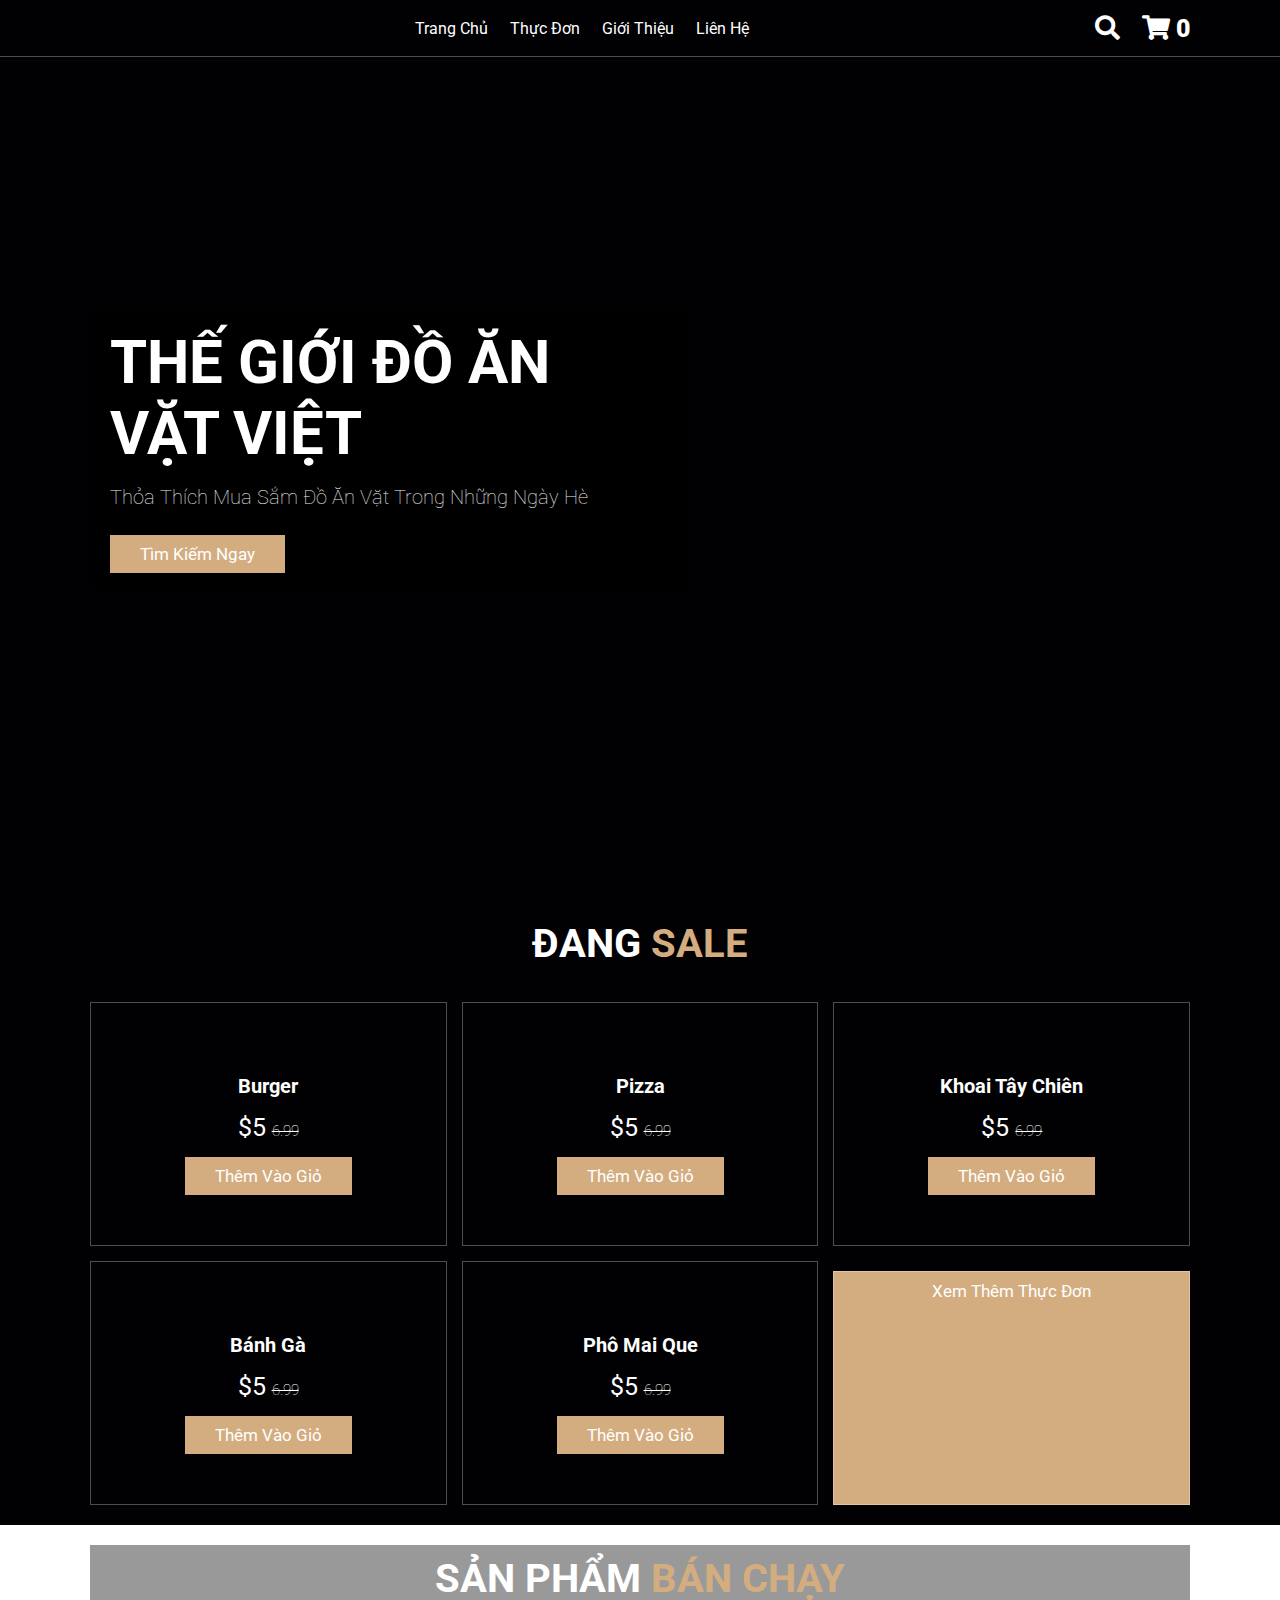
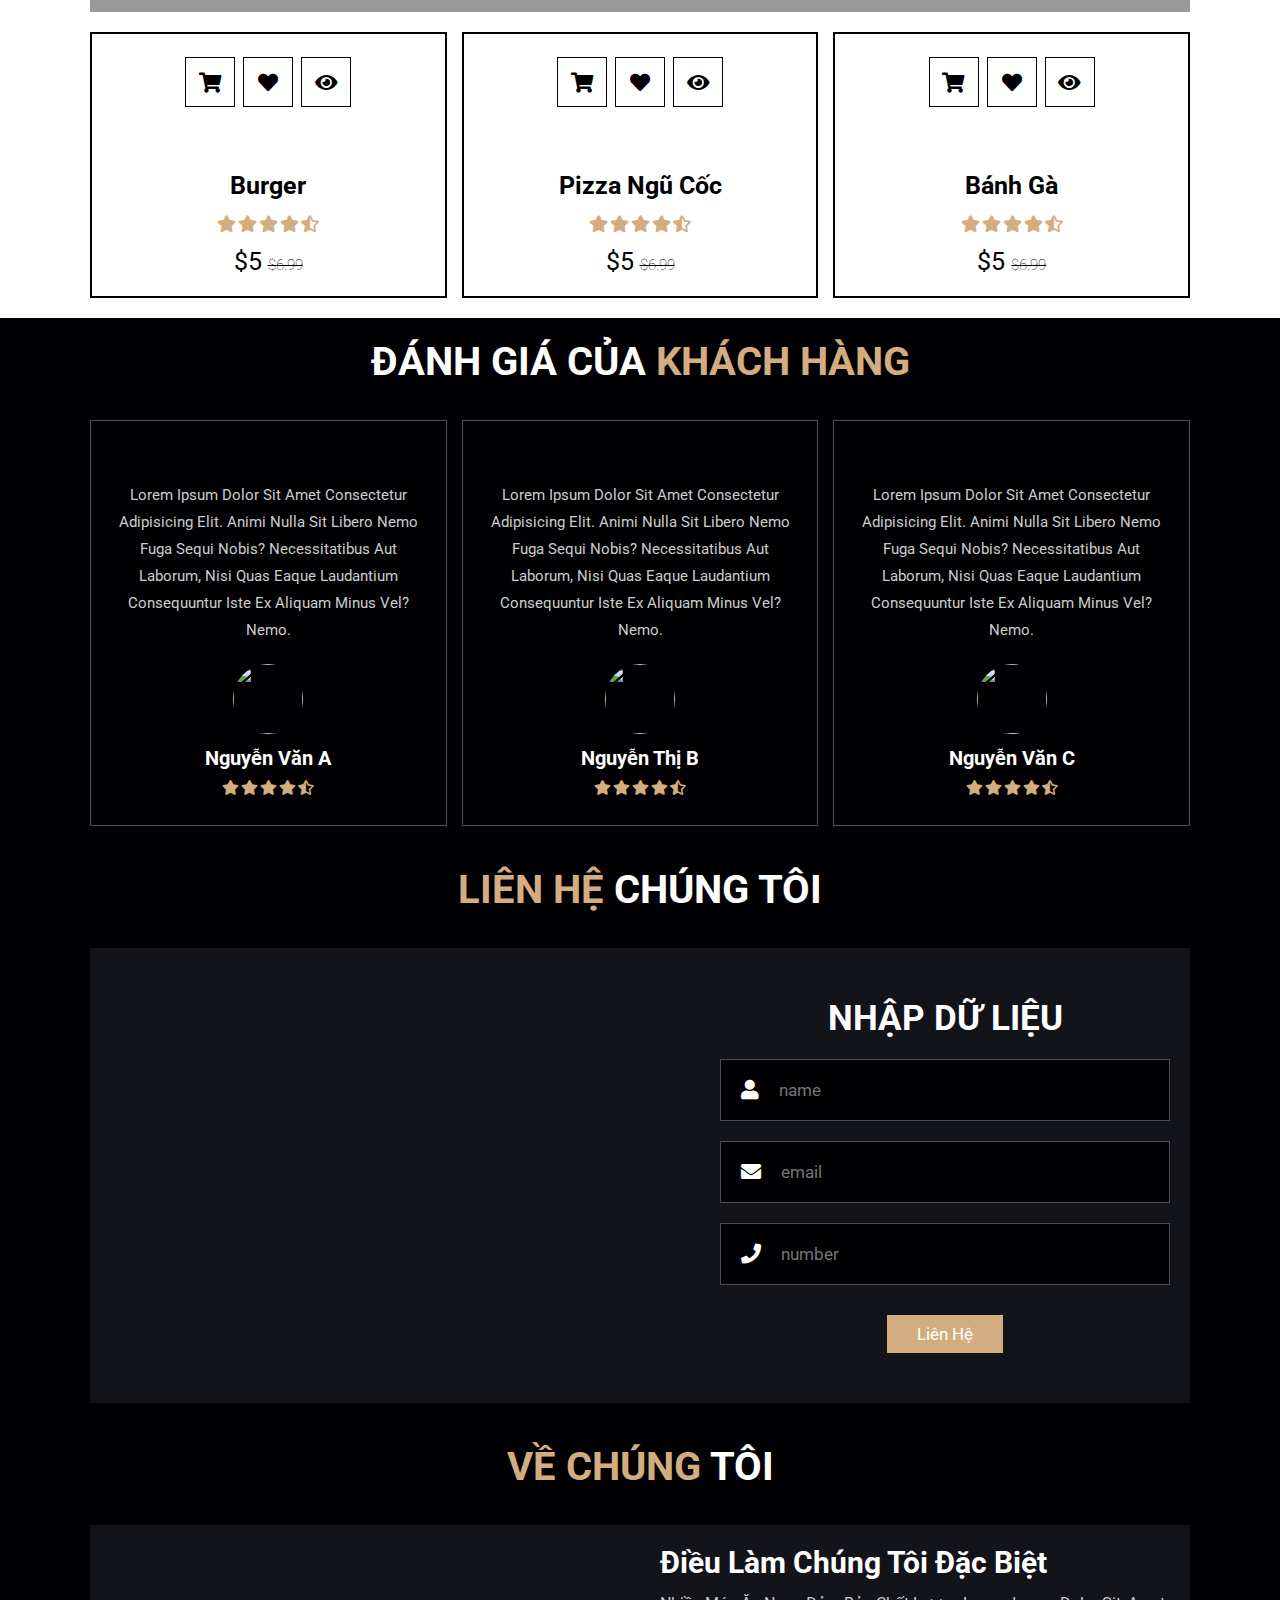
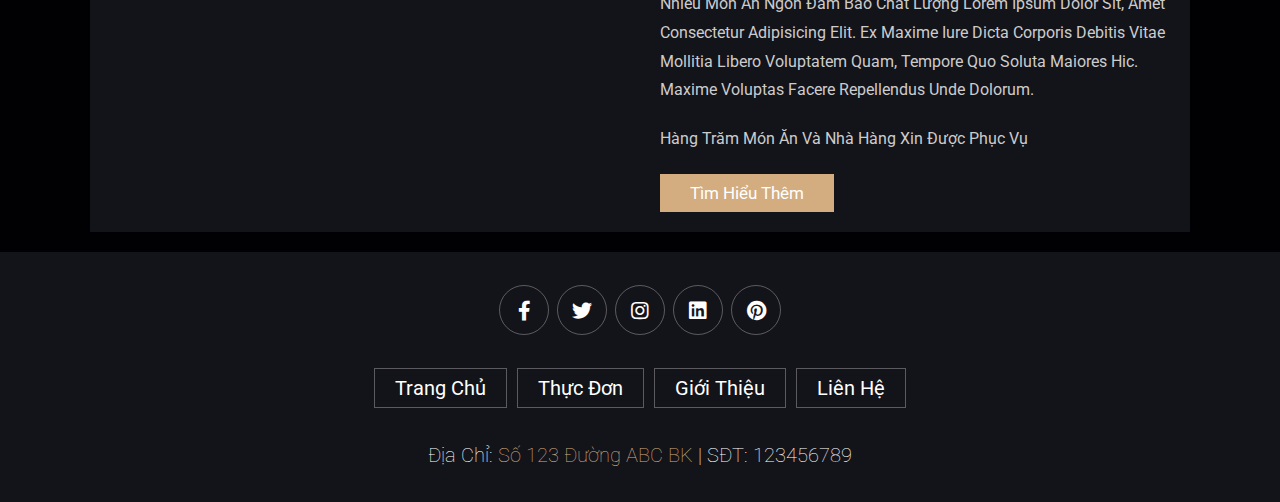
==== Main/index.html @ 558248c6 "Initial commit" ====
<!DOCTYPE html>
<html lang="en">
<head>
    <meta charset="UTF-8">
    <meta http-equiv="X-UA-Compatible" content="IE=edge">
    <meta name="viewport" content="width=device-width, initial-scale=1.0">
    <title>An Vat Viet</title>
    <link rel="stylesheet" href="style.css">
    <link rel="stylesheet" href="https://cdnjs.cloudflare.com/ajax/libs/font-awesome/5.15.4/css/all.min.css">
</head>
<body>
    <!-- header section -->
    <header class="header">

        <a href="/Assignment/Menu/index.html" class="logo">
            <img src="/Assignment/Image/logo_size.jpg" alt="">
        </a>
    
        <nav class="navbar">
            <a href="/Assignment/Main/index.html">Trang Chủ</a>
            <a href="/Assignment/Main/menu.html">Thực Đơn</a>
            <a href="#about">Giới Thiệu</a>
            <a href="#contact">Liên Hệ</a>
        </nav>
        <div class="icons">
            <div class="fas fa-search" id="search-btn"></div>
            <div class="fas fa-shopping-cart" id="cart-btn"> <span>0</span> </div>
        </div>
        <div class="search-form">
            <input type="search" id="search-box" placeholder="Tìm Sản Phẩm...">
            <label for="search-box" class="fas fa-search"></label>
        </div>
        <div class="cart-items-container">
            <div class="product-items-in-cart">

            </div>
            <a href="#" class="btn">Đặt Mua</a>
        </div>
    </header>

    <!-- home section -->
    <section class="home" id="home">

        <div class="content">
            <h3>Thế Giới Đồ Ăn Vặt Việt</h3>
            <p>Thỏa thích mua sắm đồ ăn vặt trong những ngày hè</p>
            <a href="#" class="btn">Tìm kiếm ngay</a>
        </div>
    
    </section>

    <!-- menu section -->

    <section class="menu" id="menu">

        <h1 class="heading"> Đang <span>Sale</span> </h1>
    
        <div class="box-container">
    
            <div class="box">
                <img class="items" src="/Assignment/Image/menu-1.png" alt="">
                <h3>Burger</h3>
                <div class="price">$5 <span>6.99</span></div>
                <a href="#menu" class="btn add-cart">Thêm vào giỏ</a>
            </div>
    
            <div class="box">
                <img class="items" src="/Assignment/Image/menu-2.png" alt="">
                <h3>Pizza</h3>
                <div class="price">$5 <span>6.99</span></div>
                <a href="#menu" class="btn add-cart">Thêm vào giỏ</a>
            </div>
    
            <div class="box">
                <img class="items" src="/Assignment/Image/menu-3.png" alt="">
                <h3>Khoai Tây Chiên</h3>
                <div class="price">$5 <span>6.99</span></div>
                <a href="#menu" class="btn add-cart">Thêm vào giỏ</a>
            </div>
    
            <div class="box">
                <img class="items" src="/Assignment/Image/menu-4.png" alt="">
                <h3>Bánh Gà</h3>
                <div class="price">$5 <span>6.99</span></div>
                <a href="#menu" class="btn add-cart">Thêm vào giỏ</a>
            </div>
    
            <div class="box">
                <img class="items" src="/Assignment/Image/menu-5.png" alt="">
                <h3>Phô Mai Que</h3>
                <div class="price">$5 <span>6.99</span></div>
                <a href="#menu" class="btn add-cart">Thêm vào giỏ</a>
            </div>
            <a href="#" id="more-items" class="btn">Xem thêm thực đơn</a>
        </div>
    
    </section>

    <!-- products section -->
    <section class="products" id="products">

        <h1 class="heading"> Sản phẩm <span>Bán chạy</span> </h1>
    
        <div class="box-container">
    
            <div class="box">
                <div class="icons">
                    <a href="#products" class="fas fa-shopping-cart add-cart"></a>
                    <a href="#" class="fas fa-heart"></a>
                    <a href="#" class="fas fa-eye"></a>
                </div>
                <div class="image">
                    <img src="/Assignment/Image/menu-1.png" alt="">
                </div>
                <div class="content">
                    <h3>Burger</h3>
                    <div class="stars">
                        <i class="fas fa-star"></i>
                        <i class="fas fa-star"></i>
                        <i class="fas fa-star"></i>
                        <i class="fas fa-star"></i>
                        <i class="fas fa-star-half-alt"></i>
                    </div>
                    <div class="price">$5 <span>$6.99</span></div>
                </div>
            </div>
    
            <div class="box">
                <div class="icons">
                    <a href="#products" class="fas fa-shopping-cart add-cart"></a>
                    <a href="#" class="fas fa-heart"></a>
                    <a href="#" class="fas fa-eye"></a>
                </div>
                <div class="image">
                    <img src="/Assignment/Image/menu-2.png" alt="">
                </div>
                <div class="content">
                    <h3>Pizza Ngũ Cốc</h3>
                    <div class="stars">
                        <i class="fas fa-star"></i>
                        <i class="fas fa-star"></i>
                        <i class="fas fa-star"></i>
                        <i class="fas fa-star"></i>
                        <i class="fas fa-star-half-alt"></i>
                    </div>
                    <div class="price">$5 <span>$6.99</span></div>
                </div>
            </div>
    
            <div class="box">
                <div class="icons">
                    <a href="#products" class="fas fa-shopping-cart add-cart"></a>
                    <a href="#" class="fas fa-heart"></a>
                    <a href="#" class="fas fa-eye"></a>
                </div>
                <div class="image">
                    <img src="/Assignment/Image/menu-4.png" alt="">
                </div>
                <div class="content">
                    <h3>Bánh Gà</h3>
                    <div class="stars">
                        <i class="fas fa-star"></i>
                        <i class="fas fa-star"></i>
                        <i class="fas fa-star"></i>
                        <i class="fas fa-star"></i>
                        <i class="fas fa-star-half-alt"></i>
                    </div>
                    <div class="price">$5 <span>$6.99</span></div>
                </div>
            </div>
    
        </div>
    
    </section>

    <!-- review section -->

    <section class="review" id="review">

        <h1 class="heading"> Đánh giá của <span>Khách hàng</span> </h1>
    
        <div class="box-container">
    
            <div class="box">
                <img src="/Assignment/Image/quote-img.png" alt="" class="quote">
                <p>Lorem ipsum dolor sit amet consectetur adipisicing elit. Animi nulla sit libero nemo fuga sequi nobis? Necessitatibus aut laborum, nisi quas eaque laudantium consequuntur iste ex aliquam minus vel? Nemo.</p>
                <img src="/Assignment/Image/pic-1.png" class="user" alt="">
                <h3>Nguyễn Văn A</h3>
                <div class="stars">
                    <i class="fas fa-star"></i>
                    <i class="fas fa-star"></i>
                    <i class="fas fa-star"></i>
                    <i class="fas fa-star"></i>
                    <i class="fas fa-star-half-alt"></i>
                </div>
            </div>
    
            <div class="box">
                <img src="/Assignment/Image/quote-img.png" alt="" class="quote">
                <p>Lorem ipsum dolor sit amet consectetur adipisicing elit. Animi nulla sit libero nemo fuga sequi nobis? Necessitatibus aut laborum, nisi quas eaque laudantium consequuntur iste ex aliquam minus vel? Nemo.</p>
                <img src="/Assignment/Image/pic-2.png" class="user" alt="">
                <h3>Nguyễn Thị B</h3>
                <div class="stars">
                    <i class="fas fa-star"></i>
                    <i class="fas fa-star"></i>
                    <i class="fas fa-star"></i>
                    <i class="fas fa-star"></i>
                    <i class="fas fa-star-half-alt"></i>
                </div>
            </div>
            
            <div class="box">
                <img src="/Assignment/Image/quote-img.png" alt="" class="quote">
                <p>Lorem ipsum dolor sit amet consectetur adipisicing elit. Animi nulla sit libero nemo fuga sequi nobis? Necessitatibus aut laborum, nisi quas eaque laudantium consequuntur iste ex aliquam minus vel? Nemo.</p>
                <img src="/Assignment/Image/pic-3.png" class="user" alt="">
                <h3>Nguyễn Văn C</h3>
                <div class="stars">
                    <i class="fas fa-star"></i>
                    <i class="fas fa-star"></i>
                    <i class="fas fa-star"></i>
                    <i class="fas fa-star"></i>
                    <i class="fas fa-star-half-alt"></i>
                </div>
            </div>
    
        </div>
    
    </section>

    <!-- contact section -->

    <section class="contact" id="contact">

        <h1 class="heading"> <span>Liên Hệ </span> Chúng Tôi </h1>
    
        <div class="row">
    
            <iframe src="https://www.google.com/maps/embed?pb=!1m18!1m12!1m3!1d3724.7194098218406!2d105.84541831744384!3d21.003881800000002!2m3!1f0!2f0!3f0!3m2!1i1024!2i768!4f13.1!3m3!1m2!1s0x3135ad0e7f459a33%3A0x2c115281ebff6f10!2zSOG7jWMgdmnhu4duIEPDtG5nIG5naOG7hyBCS0FDQUQ!5e0!3m2!1sen!2sin!4v1648545951682!5m2!1sen!2sin" width="600" height="450" style="border:0;" allowfullscreen="" loading="lazy" referrerpolicy="no-referrer-when-downgrade"></iframe>
    
            <form action="">
                <h3>Nhập dữ liệu</h3>
                <div class="inputBox">
                    <span class="fas fa-user"></span>
                    <input type="text" placeholder="name">
                </div>
                <div class="inputBox">
                    <span class="fas fa-envelope"></span>
                    <input type="email" placeholder="email">
                </div>
                <div class="inputBox">
                    <span class="fas fa-phone"></span>
                    <input type="number" placeholder="number">
                </div>
                <input type="submit" value="Liên Hệ" class="btn">
            </form>
    
        </div>
    
    </section>

    <!-- about section -->
    <section class="about" id="about">

        <h1 class="heading"> <span>Về Chúng</span> Tôi </h1>
    
        <div class="row">
    
            <div class="image">
                <img src="/Assignment/Image/about.jpg" alt="">
            </div>
    
            <div class="content">
                <h3>Điều làm chúng tôi đặc biệt</h3>
                <p>Nhiều món ăn ngon đảm bảo chất lượng Lorem ipsum dolor sit, amet consectetur adipisicing elit. Ex maxime iure dicta corporis debitis vitae mollitia libero voluptatem quam, tempore quo soluta maiores hic. Maxime voluptas facere repellendus unde dolorum.</p>
                <p>Hàng trăm món ăn và nhà hàng xin được phục vụ</p>
                <a href="#" class="btn">Tìm hiểu thêm</a>
            </div>
    
        </div>
    
    </section>

    <!-- footer section -->
    
    <section class="footer">

        <div class="share">
            <a href="#" class="fab fa-facebook-f"></a>
            <a href="#" class="fab fa-twitter"></a>
            <a href="#" class="fab fa-instagram"></a>
            <a href="#" class="fab fa-linkedin"></a>
            <a href="#" class="fab fa-pinterest"></a>
        </div>
    
        <div class="links">
            <a href="#home">Trang Chủ</a>
            <a href="#menu">Thực Đơn</a>
            <a href="#about">Giới Thiệu</a>
            <a href="#contact">Liên hệ</a>
        </div>
    
        <div class="credit">Địa chỉ: <span>Số 123 Đường ABC BK</span> | SĐT: 123456789</div>
    
    </section>

    

    <script src="./script.js"></script>
</body>
</html>
---- Main/style.css ----
@import url('https://fonts.googleapis.com/css2?family=Roboto:wght@100;300;400;500;700&display=swap');

:root{
    --main-color:#d3ad7f;
    --black:#13131a;
    --bg:#010103;
    --border:.1rem solid rgba(255,255,255,.3);
}

*{
    font-family: 'Roboto', sans-serif;
    margin:0; padding:0;
    box-sizing: border-box;
    outline: none; border:none;
    text-decoration: none;
    text-transform: capitalize;
    transition: .2s linear;
}

html{
    font-size: 62.5%;
    overflow-x: hidden;
    scroll-padding-top: 9rem;
    scroll-behavior: smooth;
}

html::-webkit-scrollbar{
    width: .8rem;
}

html::-webkit-scrollbar-track{
    background: transparent;
}

html::-webkit-scrollbar-thumb{
    background: #fff;
    border-radius: 5rem;
}

body{
    background: var(--bg);
}

section{
    padding:2rem 7%;
}

.heading{
    text-align: center;
    color:#fff;
    text-transform: uppercase;
    padding-bottom: 3.5rem;
    font-size: 4rem;
}

.heading span{
    color:var(--main-color);
    text-transform: uppercase;
}

.btn{
    margin-top: 1rem;
    display: inline-block;
    padding:.9rem 3rem;
    font-size: 1.7rem;
    color:#fff;
    background: var(--main-color);
    cursor: pointer;
}

.btn:hover{
    letter-spacing: .2rem;
}

/* Header Area */

.header{
    background: var(--bg);
    display: flex;
    align-items: center;
    justify-content: space-between;
    padding:1.5rem 7%;
    border-bottom: var(--border);
    position: fixed;
    top:0; left: 0; right: 0;
    z-index: 1000;
}

.header .logo img{
    height: 6rem;
}

.header .navbar a{
    margin:0 1rem;
    font-size: 1.6rem;
    color:#fff;
}

.header .navbar a:hover{
    color:var(--main-color);
    border-bottom: .1rem solid var(--main-color);
    padding-bottom: .5rem;
}

.header .icons div{
    color:#fff;
    cursor: pointer;
    font-size: 2.5rem;
    margin-left: 2rem;
}

.header .icons div:hover{
    color:var(--main-color);
}

.header .icons a{
    color:#fff;
    cursor: pointer;
    font-size: 2.5rem;
    margin-left: 2rem;
}

.header .icons a:hover{
    color:var(--main-color);
}

/* #menu-btn{
    display: none;
} */

.header .search-form{
    position: absolute;
    top:115%; right: 7%;
    background: #fff;
    width: 50rem;
    height: 5rem;
    display: flex;
    align-items: center;
    transform: scaleY(0);
    transform-origin: top;
}

.header .search-form.active{
    transform: scaleY(1);
}

.header .search-form input{
    height: 100%;
    width: 100%;
    font-size: 1.6rem;
    color:var(--black);
    padding:1rem;
    text-transform: none;
}

.header .search-form label{
    cursor: pointer;
    font-size: 2.2rem;
    margin-right: 1.5rem;
    color:var(--black);
}

.header .search-form label:hover{
    color:var(--main-color);
}

.cart-items-container{
    position: absolute;
    top:100%; right: -100%;
    height: calc(100vh - 9.5rem);
    width: 35rem;
    background: #fff;
    padding:0 1.5rem;
}

.header .cart-items-container.active{
    right: 0;
}

.header .cart-items-container .cart-item{
    position: relative;
    margin:2rem 0;
    display: flex;
    align-items: center;
    gap:1.5rem;
    padding: 10px 0;
    border-top: 2px solid var(--main-color);
}

.header .cart-items-container .cart-item .fa-times{
    position: absolute;
    top:1rem; right: 1rem;
    font-size: 2rem;
    cursor: pointer;
    color: var(--black);
}

.header .cart-items-container .cart-item .fa-times:hover{
    color:var(--main-color);
}

.header .cart-items-container .cart-item img{
    height: 7rem;
}

.header .cart-items-container .cart-item .content h3{
    font-size: 2rem;
    color:var(--black);
    padding-bottom: .5rem;
}

.header .cart-items-container .cart-item .content .price{
    font-size: 1.5rem;
    color:var(--main-color);
}

.header .cart-items-container .btn{
    width: 100%;
    text-align: center;
}

/* InCart Area */

.quantity {
    position: absolute;
    top: 7.5rem;
    right: 12.5rem;
    font-size: 1.5rem;
    color: var(--black);
}

.total {
    position: absolute;
    top: 7.5rem;
    right: 4.5rem;
    font-size: 1.5rem;
    color: var(--main-color);
}

.total-cost {
    display: flex;
    justify-content: flex-end;
    width: 100%;
    padding: 20px 0;
    color: #000;
    font-size: 20px;
    border-top: 2px solid var(--main-color);
}
.total-cost-title {
    width: 50%;
}

.total-cost-price {
    width: 20%;
    color: var(--main-color);
}

/* Home Area */

.home{
    min-height: 100vh;
    display: flex;
    align-items: center;
    position: relative;
    background:url(/Assignment/Image/home.jpg) no-repeat;
    background-size: cover;
    background-position: center;
}

.home .content{
    max-width: 60rem;
    padding: 20px;
    background-color: rgba(0,0,0,0.5);
    border-radius: 10px;
}

.home .content h3{
    font-size: 6rem;
    text-transform: uppercase;
    color:#fff;
}

.home .content p{
    font-size: 2rem;
    font-weight: lighter;
    line-height: 1.8;
    padding:1rem 0;
    color:#eee;
}

.about .row{
    display: flex;
    align-items: center;
    background:var(--black);
    flex-wrap: wrap;
}

.about .row .image{
    flex:1 1 45rem;
}

.about .row .image img{
    width: 100%;
}
.about .row .content{
    flex:1 1 45rem;
    padding:2rem;
}

.about .row .content h3{
    font-size: 3rem;
    color:#fff;
}

.about .row .content p{
    font-size: 1.6rem;
    color:#ccc;
    padding:1rem 0;
    line-height: 1.8;
}

.menu .box-container{
    display: grid;
    grid-template-columns: repeat(auto-fit, minmax(30rem, 1fr));
    gap:1.5rem;
}

.menu .box-container .box{
    padding:5rem;
    text-align: center;
    border:var(--border);    
}

.menu .box-container .box img{
    height: 10rem;
}

.menu .box-container .box h3{
    color: #fff;
    font-size: 2rem;
    padding:1rem 0;
}

.menu .box-container .box .price{
    color: #fff;
    font-size: 2.5rem;
    padding:.5rem 0;
}

.menu .box-container .box .price span{
    font-size: 1.5rem;
    text-decoration: line-through;
    font-weight: lighter;
}

.menu .box-container .box:hover{
    background:#fff;
}

.menu .box-container .box:hover > *{
    color:var(--black);
}

#more-items {
    text-align: center;
    border: var(--border);
}

#products {
    background: #FFF;
}

#products h1 {
    padding-top: 10px;
    padding-bottom: 10px;
    background: rgba(0,0,0,0.4);
    margin-bottom: 20px;
}

.products .box-container{
    display: grid;
    grid-template-columns: repeat(auto-fit, minmax(30rem, 1fr));
    gap:1.5rem;
}

.products .box-container .box{
    text-align: center;
    border: 2px solid #000;
    padding: 2rem;
}

.products .box-container .box .icons a{
    height: 5rem;
    width: 5rem;
    line-height: 5rem;
    font-size: 2rem;
    border: 1px solid #000;
    color: #000;
    margin:.3rem;
}

.products .box-container .box .icons a:hover{
    background:var(--main-color);
}

.products .box-container .box .image{
    padding: 2.5rem 0;
}

.products .box-container .box .image img{
    height: 25rem;
}

.products .box-container .box .content h3{
    color:#000;
    font-size: 2.5rem;
}

.products .box-container .box .content .stars{
    padding: 1.5rem;
}

.products .box-container .box .content .stars i{
    font-size: 1.7rem;
    color: var(--main-color);
}

.products .box-container .box .content .price{
    color:#000;
    font-size: 2.5rem;
}

.products .box-container .box .content .price span{
    text-decoration: line-through;
    font-weight: lighter;
    font-size: 1.5rem;
}

.review .box-container{
    display: grid;
    grid-template-columns: repeat(auto-fit, minmax(30rem, 1fr));
    gap:1.5rem;
}

.review .box-container .box{
    border:var(--border);
    text-align: center;
    padding:3rem 2rem;
}

.review .box-container .box p{
    font-size: 1.5rem;
    line-height: 1.8;
    color:#ccc;
    padding:2rem 0;
}

.review .box-container .box .user{
    height: 7rem;
    width: 7rem;
    border-radius: 50%;
    object-fit: cover;
}

.review .box-container .box h3{
    padding:1rem 0;
    font-size: 2rem;
    color:#fff;
}

.review .box-container .box .stars i{
    font-size: 1.5rem;
    color:var(--main-color);
}

.contact .row{
    display: flex;
    background:var(--black);
    flex-wrap: wrap;
    gap:1rem;
}

.contact .row .map{
    flex:1 1 45rem;
    width: 100%;
    object-fit: cover;
}

.contact .row form{
    flex:1 1 45rem;
    padding:5rem 2rem;
    text-align: center;
}

.contact .row form h3{
    text-transform: uppercase;
    font-size: 3.5rem;
    color:#fff;
}

.contact .row form .inputBox{
    display: flex;
    align-items: center;
    margin-top: 2rem;
    margin-bottom: 2rem;
    background:var(--bg);
    border:var(--border);
}

.contact .row form .inputBox span{
    color:#fff;
    font-size: 2rem;
    padding-left: 2rem;
}

.contact .row form .inputBox input{
    width: 100%;
    padding:2rem;
    font-size: 1.7rem;
    color:#fff;
    text-transform: none;
    background:none;
}

.footer{
    background:var(--black);
    text-align: center;
}

.footer .share{
    padding:1rem 0;
}

.footer .share a{
    height: 5rem;
    width: 5rem;
    line-height: 5rem;
    font-size: 2rem;
    color:#fff;
    border:var(--border);
    margin:.3rem;
    border-radius: 50%;
}

.footer .share a:hover{
    background-color: var(--main-color);
}

.footer .links{
    display: flex;
    justify-content: center;
    flex-wrap: wrap;
    padding:2rem 0;
    gap:1rem;
}

.footer .links a{
    padding:.7rem 2rem;
    color:#fff;
    border:var(--border);
    font-size: 2rem;
}

.footer .links a:hover{
    background:var(--main-color);
}

.footer .credit{
    font-size: 2rem;
    color:#fff;
    font-weight: lighter;
    padding:1.5rem;
}

.footer .credit span{
    color:var(--main-color);
}
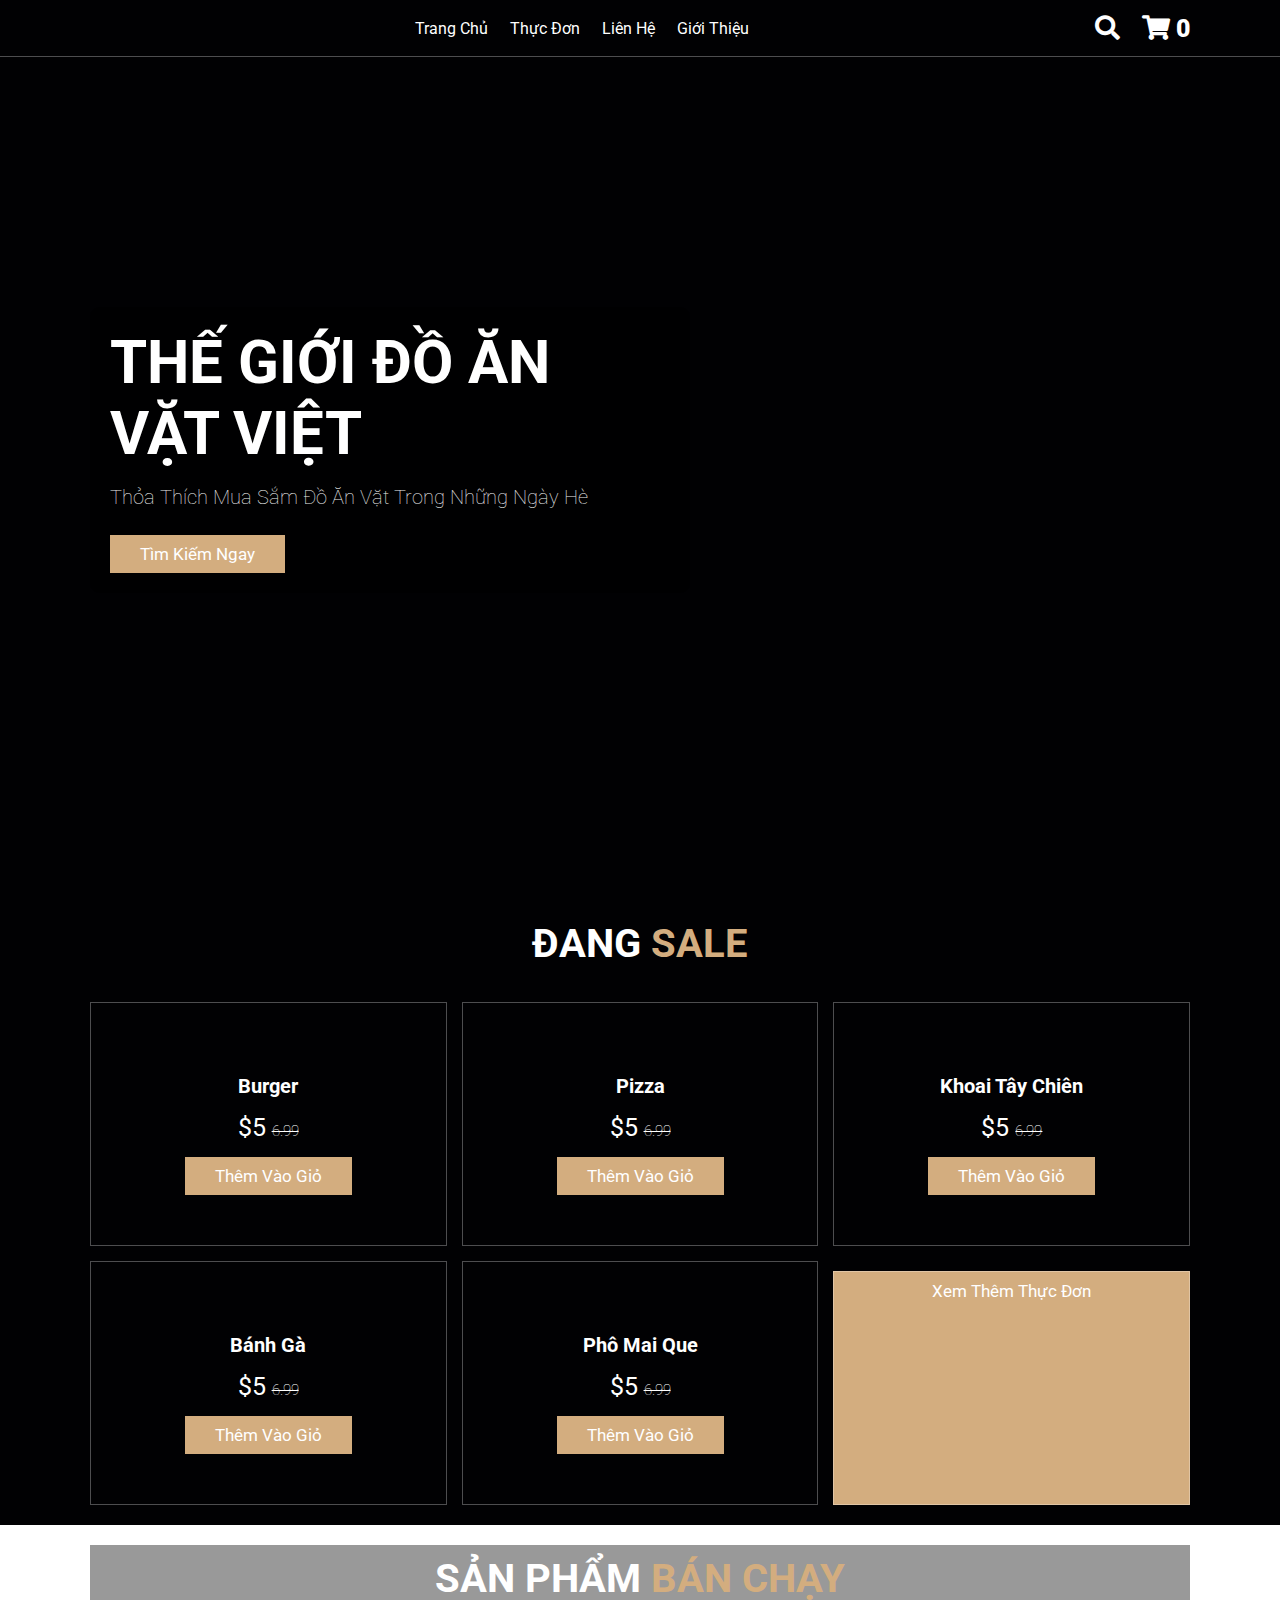
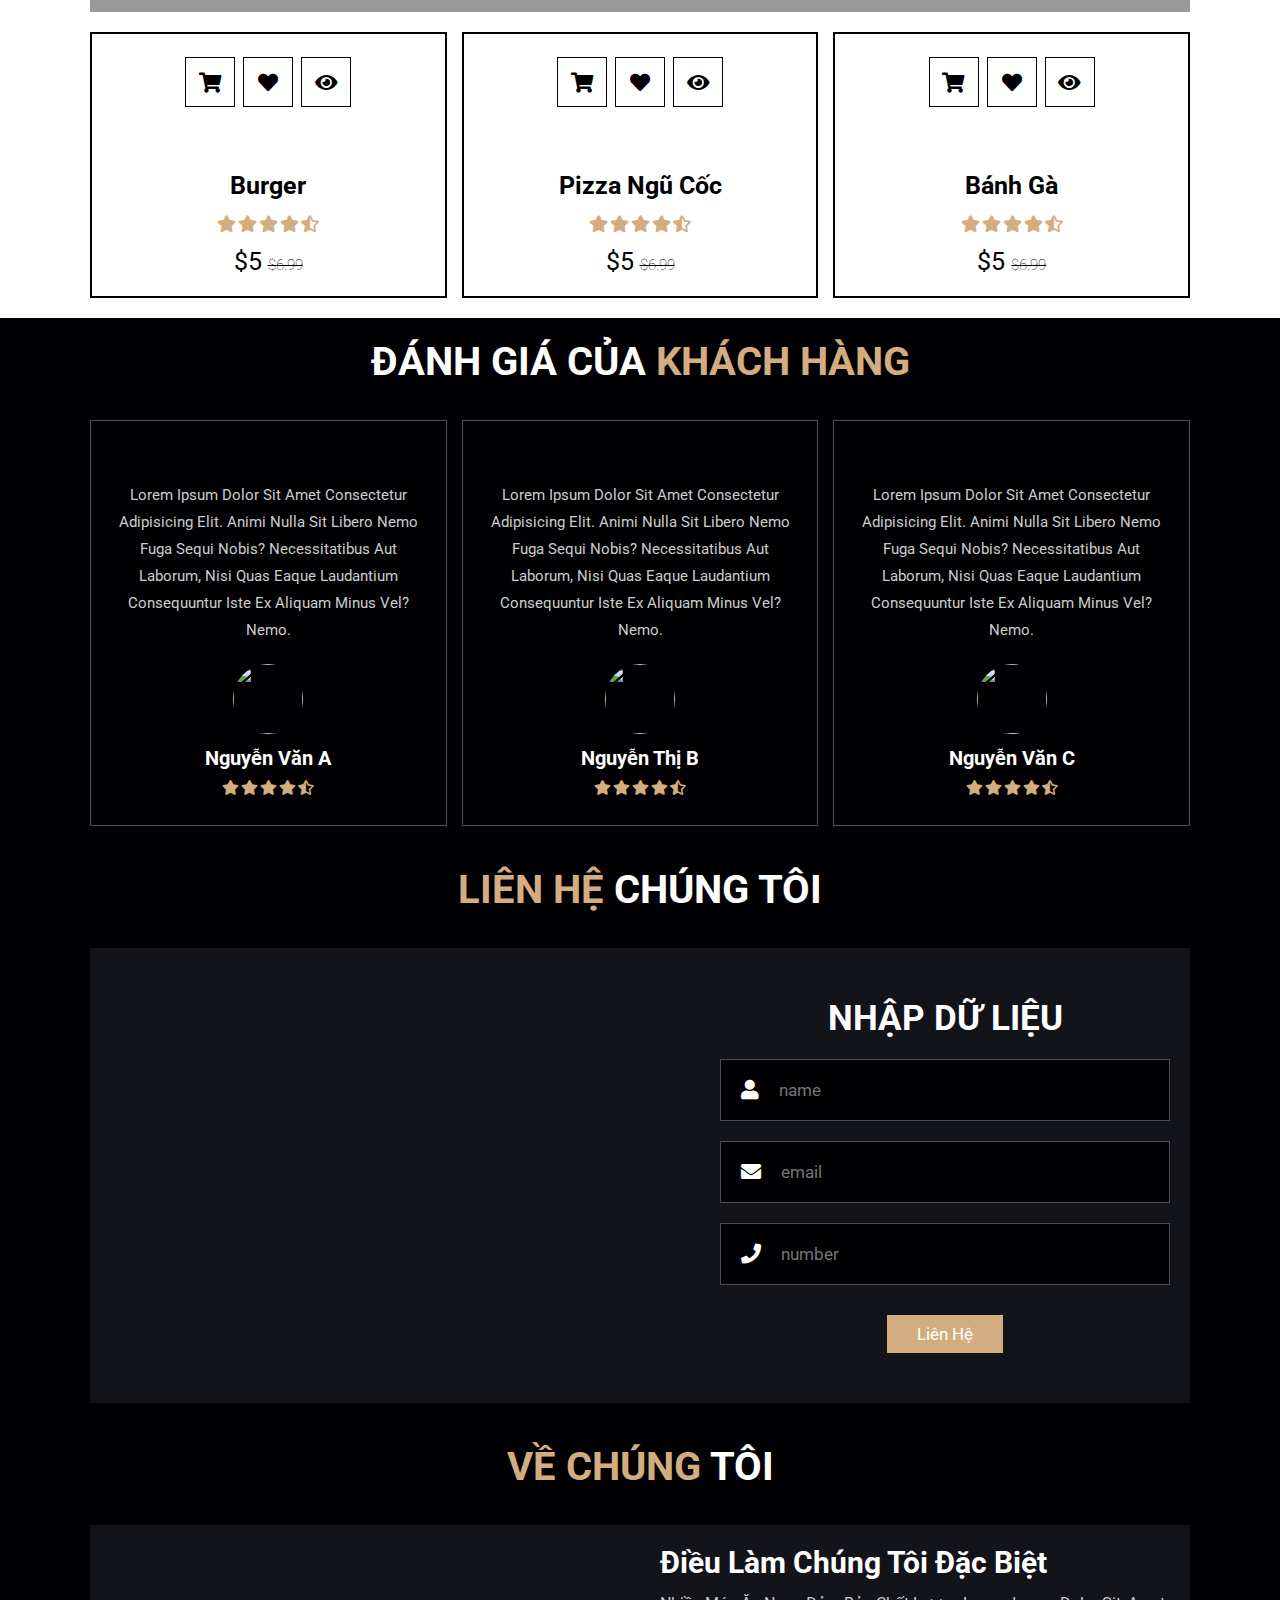
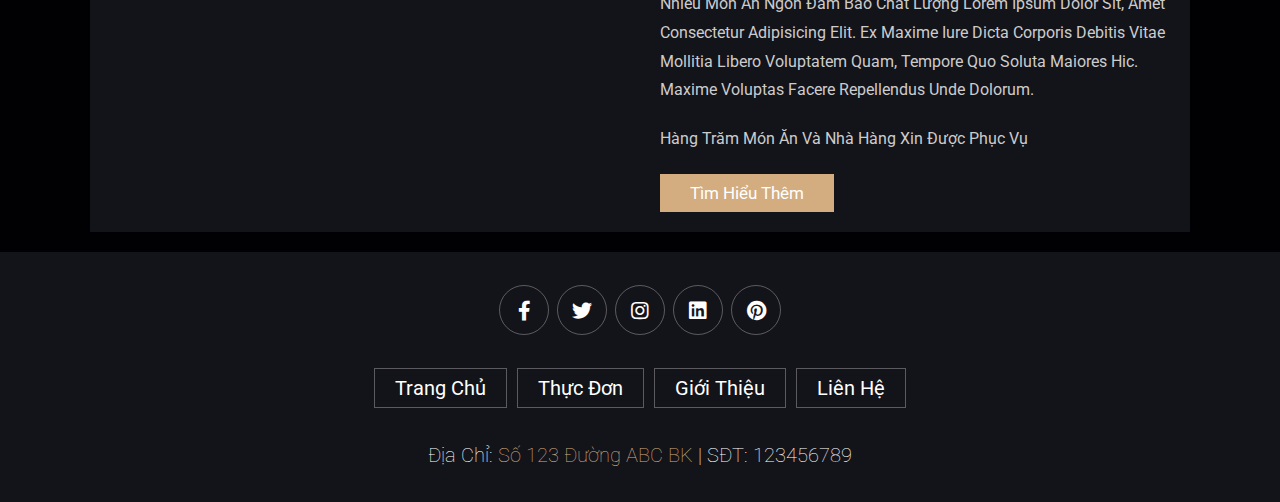
==== commit fb934c93: "complete-1" ====
--- a/Main/index.html
+++ b/Main/index.html
@@ -19,8 +19,8 @@
         <nav class="navbar">
             <a href="/Assignment/Main/index.html">Trang Chủ</a>
             <a href="/Assignment/Main/menu.html">Thực Đơn</a>
+            <a href="#contact">Liên Hệ</a>
             <a href="#about">Giới Thiệu</a>
-            <a href="#contact">Liên Hệ</a>
         </nav>
         <div class="icons">
             <div class="fas fa-search" id="search-btn"></div>
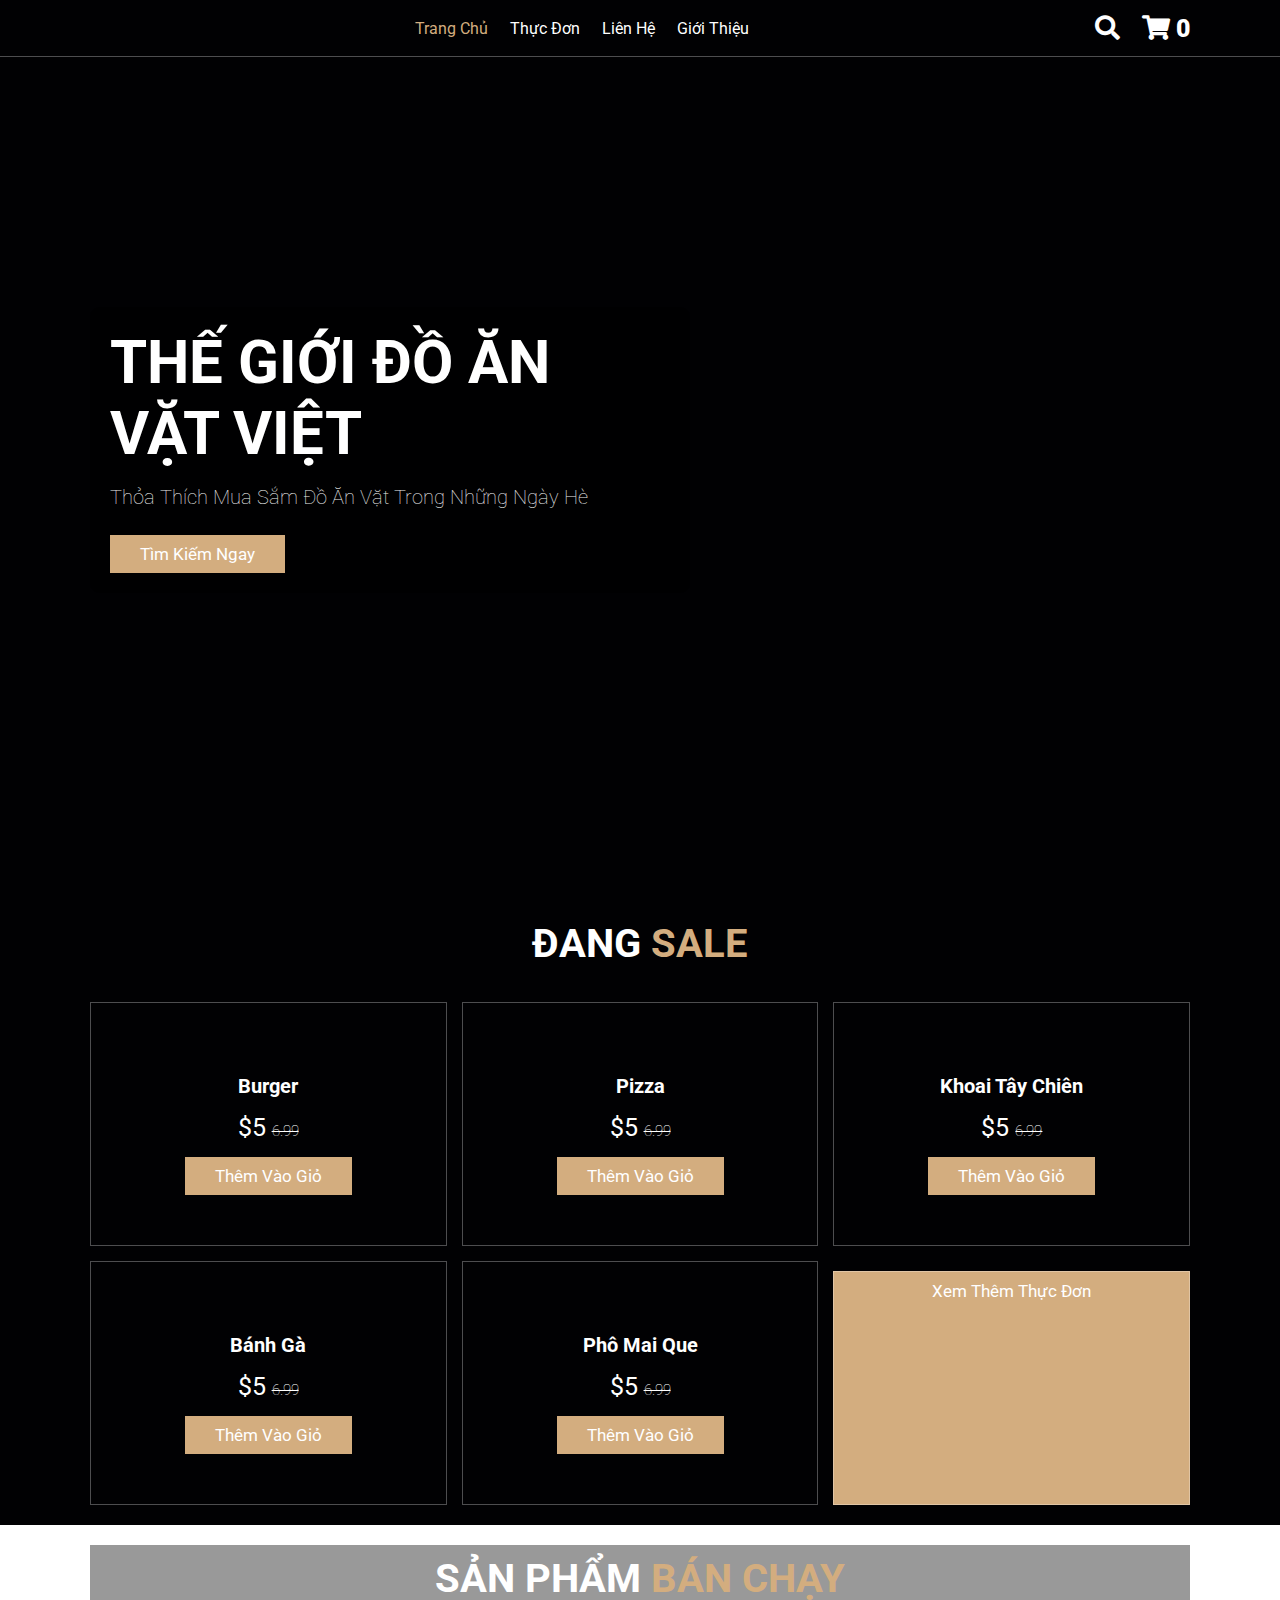
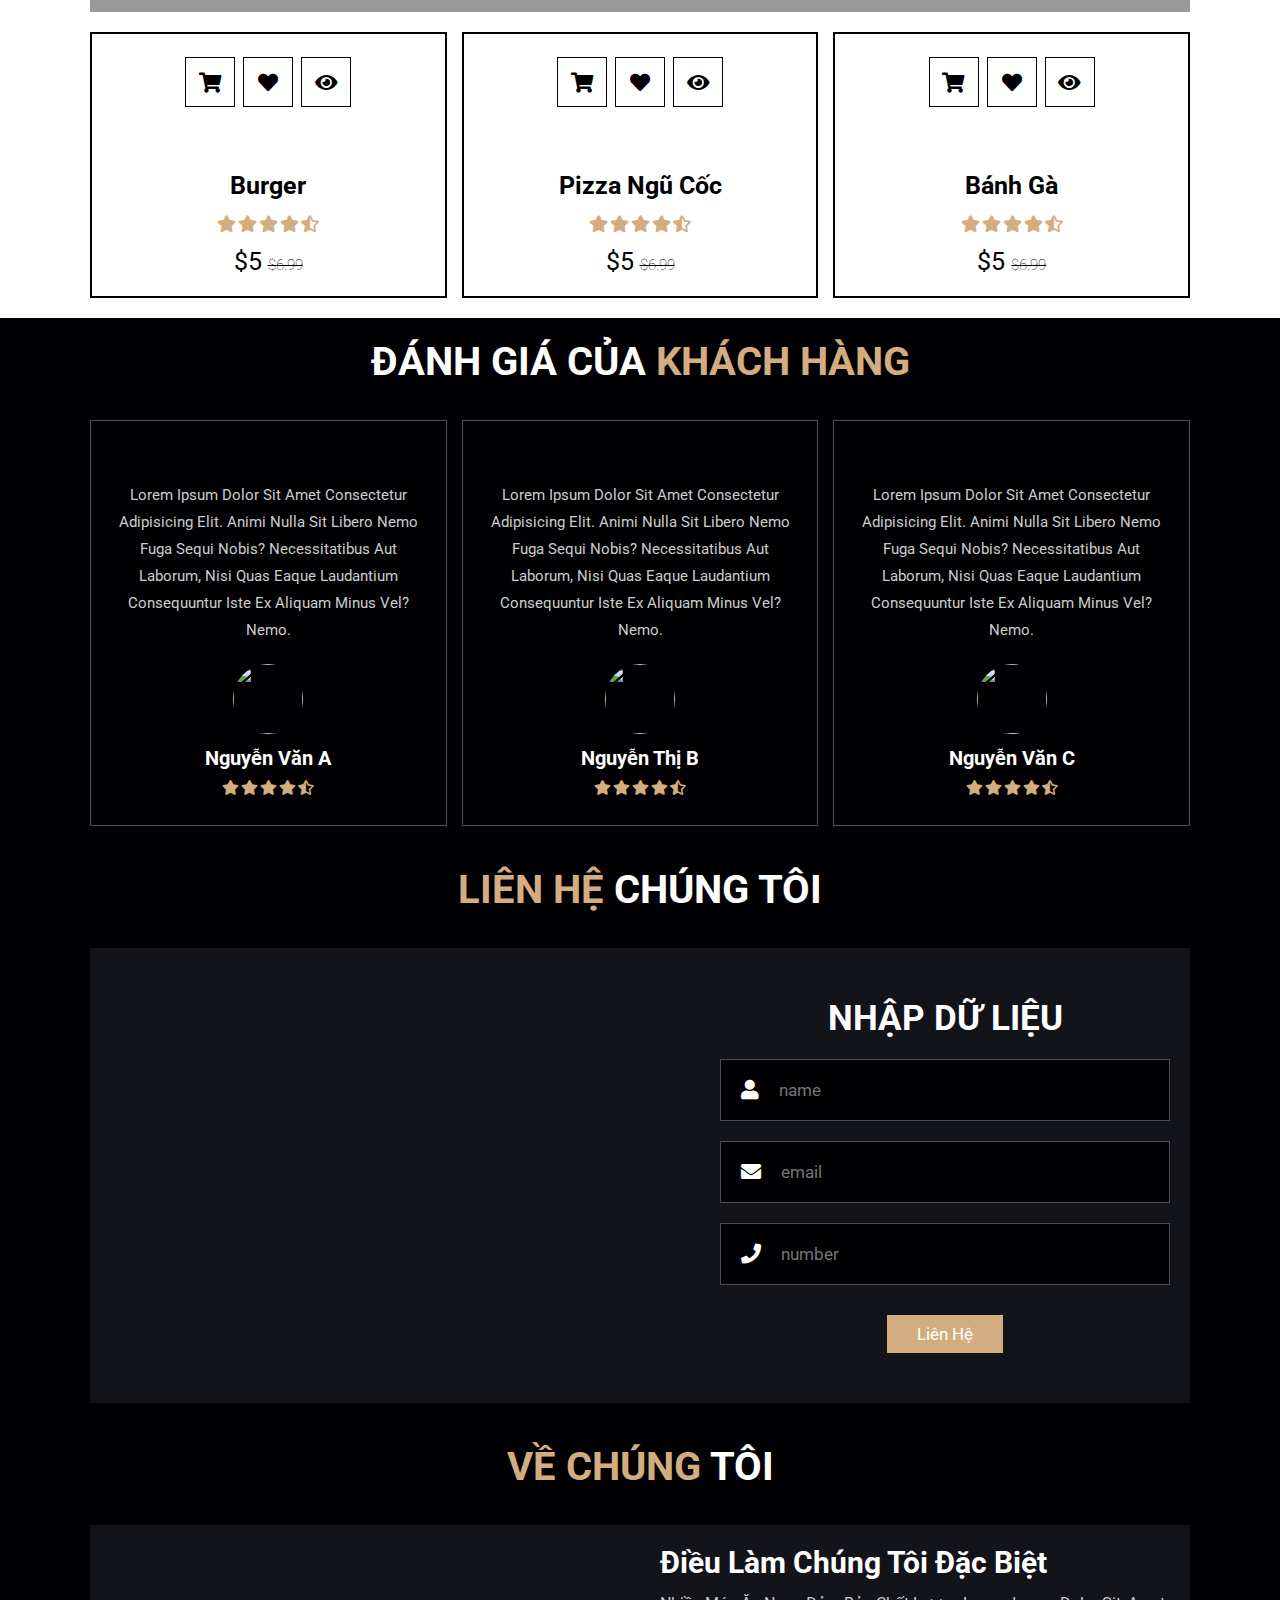
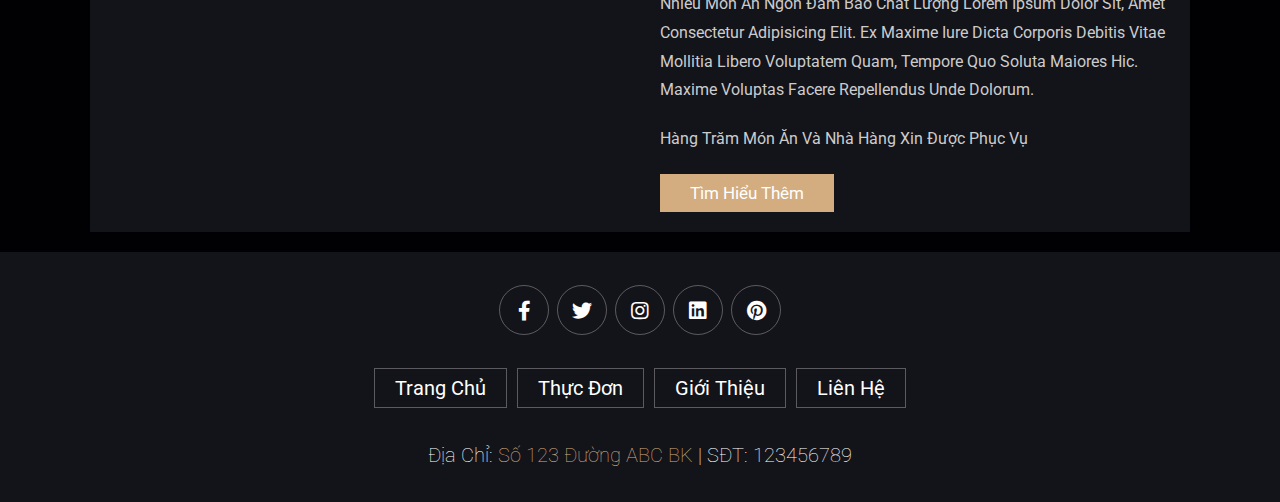
==== commit a3b77a5b: "aa" ====
--- a/Main/index.html
+++ b/Main/index.html
@@ -17,7 +17,7 @@
         </a>
     
         <nav class="navbar">
-            <a href="/Assignment/Main/index.html">Trang Chủ</a>
+            <a class="active" href="/Assignment/Main/index.html">Trang Chủ</a>
             <a href="/Assignment/Main/menu.html">Thực Đơn</a>
             <a href="#contact">Liên Hệ</a>
             <a href="#about">Giới Thiệu</a>
--- a/Main/style.css
+++ b/Main/style.css
@@ -102,6 +102,10 @@
     padding-bottom: .5rem;
 }
 
+.header .navbar .active {
+    color:var(--main-color);
+}
+
 .header .icons div{
     color:#fff;
     cursor: pointer;
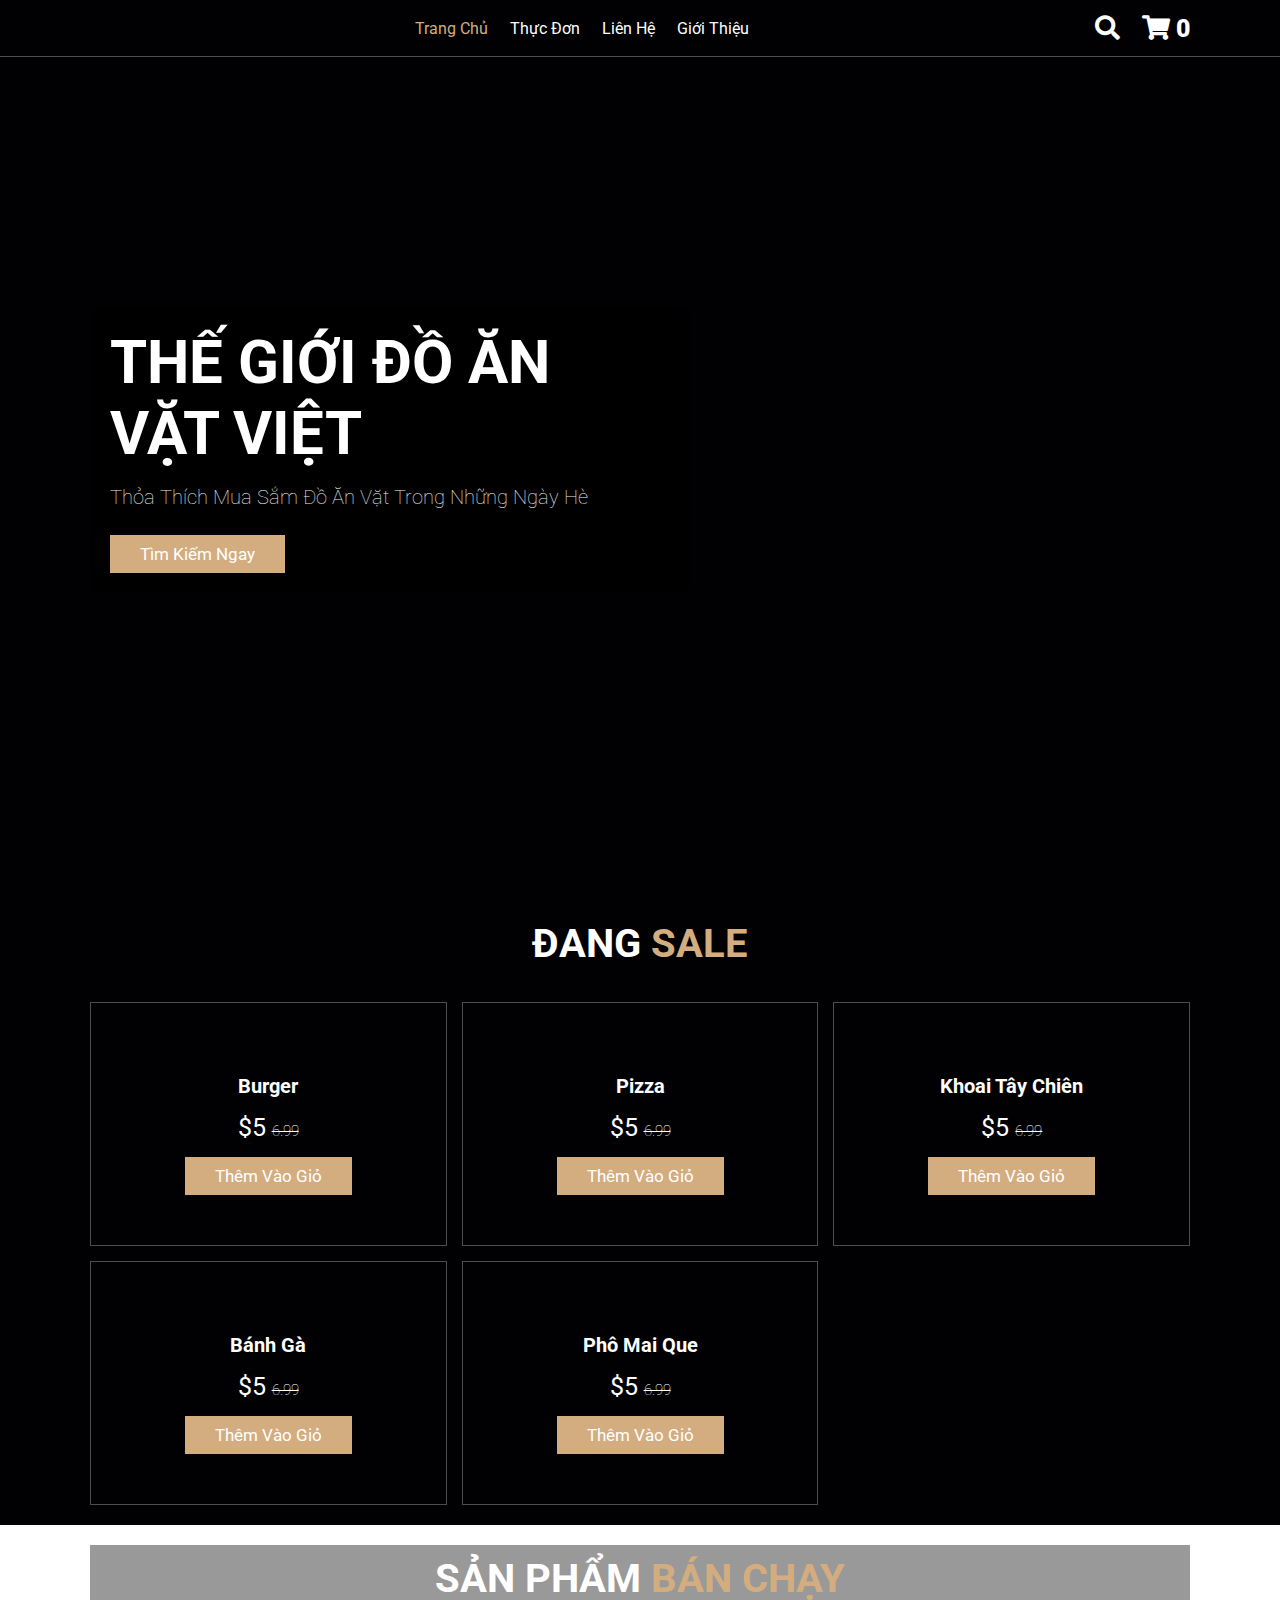
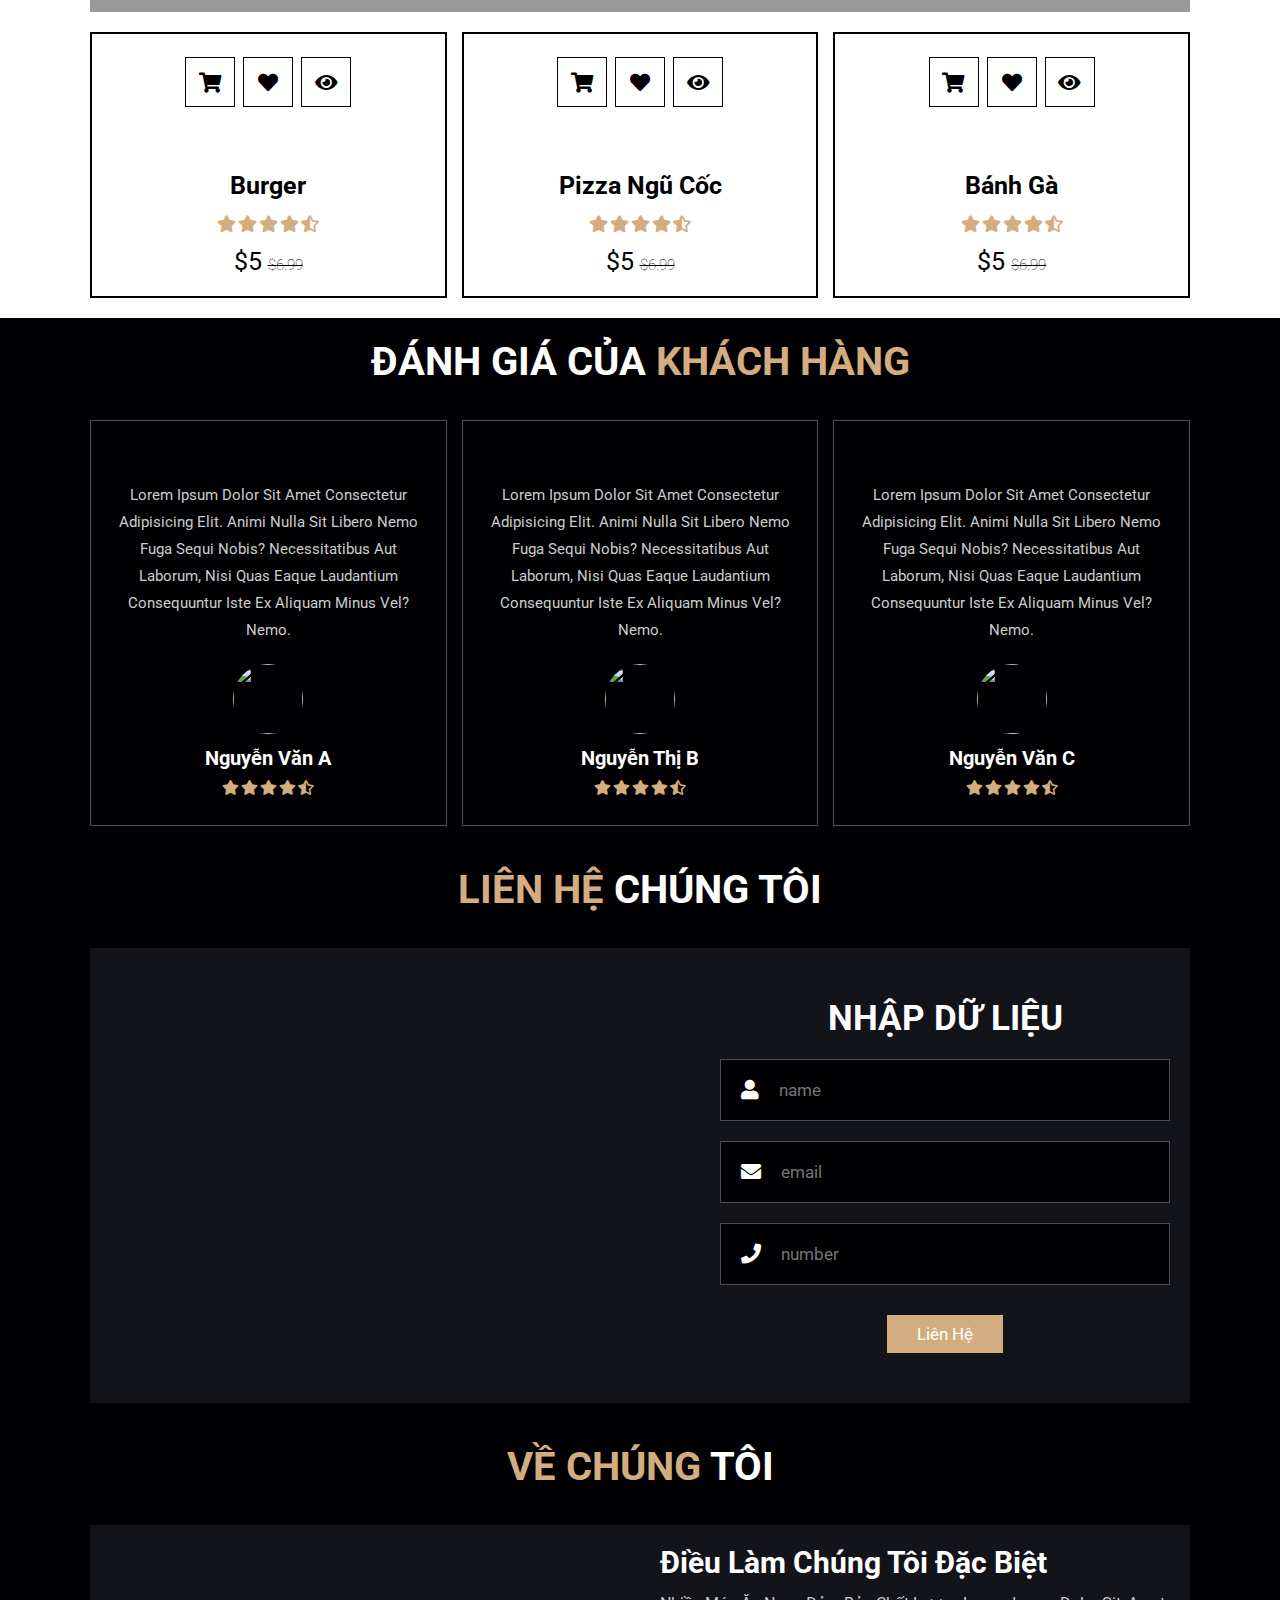
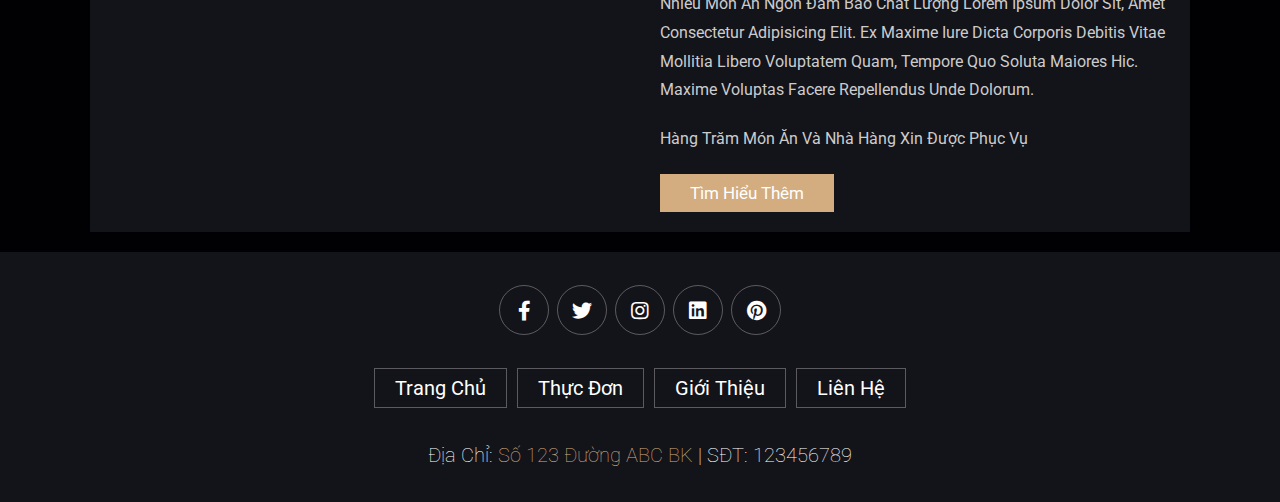
==== commit c1abd7cd: "abca" ====
--- a/Main/index.html
+++ b/Main/index.html
@@ -12,7 +12,7 @@
     <!-- header section -->
     <header class="header">
 
-        <a href="/Assignment/Menu/index.html" class="logo">
+        <a href="/Assignment/Main/index.html" class="logo">
             <img src="/Assignment/Image/logo_size.jpg" alt="">
         </a>
     
@@ -25,10 +25,12 @@
         <div class="icons">
             <div class="fas fa-search" id="search-btn"></div>
             <div class="fas fa-shopping-cart" id="cart-btn"> <span>0</span> </div>
+            <div class="fas fa-bars" id="menu-btn"></div>
         </div>
         <div class="search-form">
             <input type="search" id="search-box" placeholder="Tìm Sản Phẩm...">
             <label for="search-box" class="fas fa-search"></label>
+
         </div>
         <div class="cart-items-container">
             <div class="product-items-in-cart">
@@ -91,7 +93,6 @@
                 <div class="price">$5 <span>6.99</span></div>
                 <a href="#menu" class="btn add-cart">Thêm vào giỏ</a>
             </div>
-            <a href="#" id="more-items" class="btn">Xem thêm thực đơn</a>
         </div>
     
     </section>
--- a/Main/style.css
+++ b/Main/style.css
@@ -128,9 +128,9 @@
     color:var(--main-color);
 }
 
-/* #menu-btn{
+#menu-btn{
     display: none;
-} */
+}
 
 .header .search-form{
     position: absolute;
@@ -578,4 +578,73 @@
 
 .footer .credit span{
     color:var(--main-color);
+}
+@media (max-width:991px){
+
+    html{
+        font-size: 55%;
+    }
+
+    .header{
+        padding:1.5rem 2rem;
+    }
+
+    section{
+        padding:2rem;
+    }
+
+}
+@media (max-width:768px){
+
+    #menu-btn{
+        display: inline-block;
+    }
+
+    .header .navbar{
+        position: absolute;
+        top:100%; right: -100%;
+        background: #fff;
+        width: 30rem;
+        height: calc(100vh - 9.5rem);
+    }
+
+    .header .navbar.active{
+        right:0;
+    }
+
+    .header .navbar a{
+        color:var(--black);
+        display: block;
+        margin:1.5rem;
+        padding:.5rem;
+        font-size: 2rem;
+    }
+
+    .header .search-form{
+        width: 90%;
+        right: 2rem;
+    }
+
+    .home{
+        background-position: left;
+        justify-content: center;
+        text-align: center;
+    }
+
+    .home .content h3{
+        font-size: 4.5rem;
+    }
+
+    .home .content p{
+        font-size: 1.5rem;
+    }
+
+}
+
+@media (max-width:450px){
+
+    html{
+        font-size: 50%;
+    }
+
 }